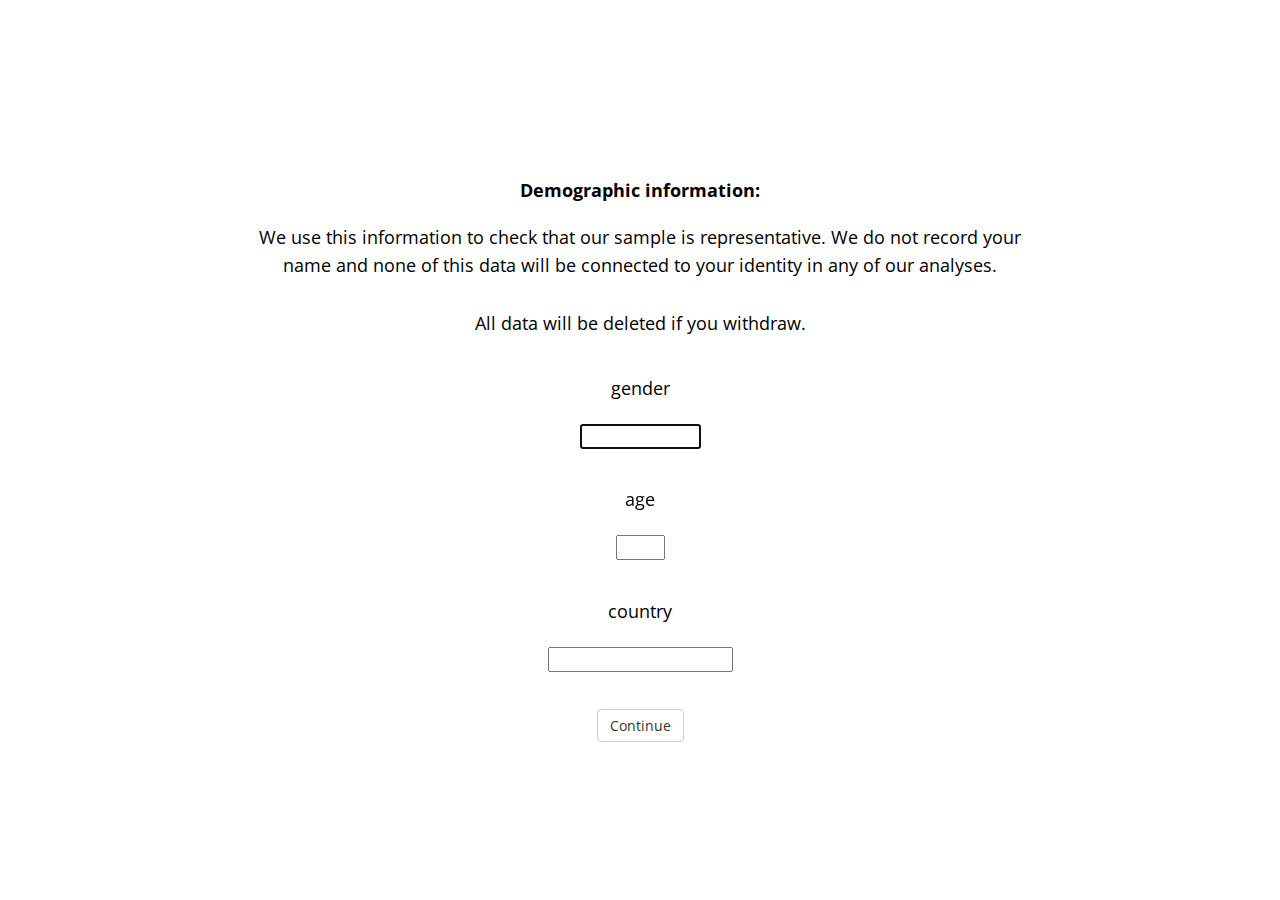
==== index.html @ 6b40ede9 "saving to gcloud datastore" ====
<!DOCTYPE html>
<html>
  <head>
    <!-- ORDER IS IMPORTANT. THESE MUST ALWAYS COME FIRST, IN THIS ORDER -->
    <script src="./js/p5/p5.js"></script>
    <script src="./js/circumplex.js"></script>
    <script src="./js/bkk.js"></script>

    <!-- Now the JsPsych specific stuff -->
    <script src="./js/jquery.min.js"></script>
    <script src="./js/jspsych/jspsych.js"></script>
    <script src="./js/jspsych/plugin-instructions.js"></script>    
    <script src="./js/jspsych/plugin-html-button-response.js"></script>
    <script src="./js/jspsych/plugin-survey-text.js"></script>
    <script src="./js/bkk-plugins/bkk-survey-text.js"></script>


    <link rel="stylesheet" href="./js/jspsych/jspsych.css"></link>
    <link rel="stylesheet" href="./js/bkk.css"></link>

    <!-- OTHER FILES YOU MIGHT WANT TO EDIT -->
    <script src="js/consent_etc.js"></script> <!-- defines the consent page and the demographic checks -->


  </head>
  <body></body>
  <script>
    // Stops the user pressing "back" which would wipe all data
      function preventNavBack(){
        history.pushState(null, null, document.URL);
        window.addEventListener('popstate', function () {
            history.pushState(null, null, document.URL);
            window.alert("the back button has been disabled for the duration of the experiment, as using the back button will break the experiment");
        });
      }
      preventNavBack();


      function randomString(){
        return (Math.random() + 1).toString(36).substring(7);
      }


    var timeline=[];


    var jsPsych = initJsPsych({
      // HANDLE THE DATA AT THE END OF THE TRIAL
      on_finish: function() {

          // capture info from Prolific
        var subject_id = jsPsych.data.getURLVariable('PROLIFIC_PID');
        var study_id = jsPsych.data.getURLVariable('STUDY_ID');
        var session_id = jsPsych.data.getURLVariable('SESSION_ID');

        if (typeof subject_id == 'undefined'){ 
          subject_id = "nonProlific_" +randomString()
          study_id = "nonProlific"
          session_id = "session_id"
        }


        var interaction_data = jsPsych.data.getInteractionData();
        var clicksAway = 0;
        var exitFullscreen = false;
        for(const id of interaction_data.trials){
          if(id["event"]=="blur"){
            clicksAway+=1;
          }
          if(id["event"]=="fullscreenexit"){
            exitFullscreen = true;
          }          
        }

        var demogdata = jsPsych.data.get()
              .filter({easyName: 'demographics'})
              .values()["0"]["response"];

        var age = demogdata["Q0"];
        var gender = demogdata["Q1"];
        var country = demogdata["Q1"];


        if (typeof age == 'undefined'){ age = "not given"}
        if (typeof gender == 'undefined'){ gender = "not given"}
        if (typeof country == 'undefined'){ country = "not given"}                  
        
        var training_data = jsPsych.data.get().filter({trialCategory: 'training'});
        //  CAPTURE ANY INFO WE NEED TO KNOW ABOUT TRAINING


        jsPsych.data.addProperties({
          subject_id: subject_id,
          study_id: study_id,
          session_id: session_id,
          interaction_clicksAway: clicksAway,
          interaction_exitFullscreen: exitFullscreen,
          age: age,
          gender: gender,
          country: country
        });

        var bkk_data = jsPsych.data.get().filter({trialCategory: 'bkk stimulus'});

        // bkk_data.localSave('csv', jsPsych.randomization.randomID(32) + '.csv')
        jsPsych.data.displayData();

        var postdata = bkk_data.json()

        $.post('submit',{"content": postdata})

        // Handle redirect back to prolific
        // setTimeout(callback,1000)
      }
    });




//  SET TESTING MODE - REMOVES INTRO AND TIMING LIMITATIONS ----------------------------------------------
    var testing = true;
    var excludeIntro = true;    

    // THESE VALUES ARE MODIFIED BY TURNING TESTING ON
    var trial_time_lower_limit = 10 * 1000  // how long you have to stay on each BKK page
    var force_circumplex_click = true;      // if true you have to click the circumplex before continuing

    if(testing){
      trial_time_lower_limit = 0;
      force_circumplex_click = false;

    }


//  INTRODUCTION, Consent, Demographics -------------------------------------------------------------------


    // THESE PAGES ARE DEFINED IN CONSENT_ETC.JS
    var infoBlock = {
      timeline: [startPage, consent_page],
    }

    //  COMMENT OUT THIS LINE FOR TESTING IF YOU WANT - IT WILL GET RID OF THE INTRO, CONSENT, and Demographics pages
    if(!excludeIntro){
      timeline.push(infoBlock)
    }

    timeline.push(demog_page)




//  TRAINING  -----------------------------------------------------------------------------


    trainingTimeline = []


    var training1 = { type: jsPsychBKKSurveyText, 
        preamble: '<h1>Training Section</h1><p>In the experiment you will be shown various shapes and asked to record your emotional response to the shape.</p>' +
                  '<p>To record your emotional response you will click on a graph like this. The top of the graph represents high energy feelings. The bottom of the graph represents low energy feelings. The left side represents negative feelings, and the right side represents positive feelings.</p>'+
                  '<p>You can click anywhere on the graph if that represents your feelings. If the image you are shown represents a very energetic feeling for you, you should click right at the top of the graph. If it feels neither high energy nor low energy you can click somewhere close to the middle.</p>' +
                  '<p>Blah blah blah, Feng can explain it better I think.</p>' +
                  '<p>Click anywhere on the graph and then click submit to continue.</p>' +
                  '<br>', 
        // For testing you can turn this off so you don't need to click the cirucmplex each time
        circClick_required: true, 
        //  For testing set this to zero so you don't need to wait
        min_duration: trial_time_lower_limit,
        circ_hide: false, // hides the circumplex if true
        draw_bkk: false, // HIDING BKK FOR THESE INTRODUCITON TRIALS
        gui_show:false, 
        questions: [],
        data: {trialCategory: "training"}
      } 
      trainingTimeline.push(training1)



    var training2 = { type: jsPsychBKKSurveyText, 
        data: {trialCategory: "training"},
        preamble: '<center><img src="./img/happy_excited.jpg"></img></center><p> This image is of someone happy and excited. These kinds of emotions belong in the top right corner of the graph. They are very high energy (top), and very positive (right). Click close to the top right corner of the graph, and then click submit.</p>', 
        // For testing you can turn this off so you don't need to click the cirucmplex each time
        circClick_required: true, 
        //  For testing set this to zero so you don't need to wait
        min_duration: trial_time_lower_limit,
        circ_hide: false,
        draw_bkk: false, // HIDING BKK FOR THESE INTRODUCITON TRIALS
        gui_show:false, 
        questions: [],
        data: {trialCategory: "training"}
      } 
      trainingTimeline.push(training2)




    var training3 = { type: jsPsychBKKSurveyText, 
        data: {trialCategory: "training"},
        preamble: '<center><img src="./img/sad.jpg"></img></center><p> This image is of someone very sad and down. These kinds of emotions belong in the bottom left corner of the graph. They are very low energy (top), and very negative (right). Click close to the bottom left corner of the graph, and then click submit.</p>', 
        // For testing you can turn this off so you don't need to click the cirucmplex each time
        circClick_required: true, 
        //  For testing set this to zero so you don't need to wait
        min_duration: trial_time_lower_limit,
        circ_hide: false,
        draw_bkk: false, // HIDING BKK FOR THESE INTRODUCITON TRIALS
        gui_show:false, 
        questions: [],
        data: {trialCategory: "training"}
      } 
      trainingTimeline.push(training3)










    var finishTraining = {
        type: jsPsychHtmlButtonResponse,
        data: {trialCategory: "training"},
        stimulus: '<p>Great, you have completed the training section of the study. You will now begin the experiment.</p>'+
                  '<p>You will be shown 24 different shapes. For each shape click on the graph to record the emotion you think it represents. There are no right answers BLAH BLAH BLAH</p>' +
                  '<p>You will not be able to click onto the next shape until [10 seconds?] have passed. Please take at least this amount of time to reflect on each shape before recording the emotion you think it represents, and continuing.</p>' +
                  '<br>', 
        choices: ["continue"]
    }
    trainingTimeline.push(finishTraining)


    var trainingBlock = {
      timeline: trainingTimeline,
    }


    if(!excludeIntro){
      timeline.push(trainingBlock)
    }

//  EXPERIMENT  -----------------------------------------------------------------------------




//  BKK STIMULI 

    //  SET THE EXPERIMENT VARIABLES HERE
    //  Experiment Parameters (all are 0-255)
    //  you can try out values for parameters using try_out_parameters.html
    let roundVals = [24, 250] // spikiness or roundness of the BKK [variable name: slider_smooth]
    let countVals = [79, 225] // number of spikes [variable name: slider_complexity]
    let noiseVals = [0, 150] // how regular is the BKK (higher = less regular) [variable name: slider_noise]
    let lengthVals = [120, 250] // length of the protrusions [variable name: slider_spike]
    let showEyesVals = [false] // false = hide eyes, true = show eyes
    let drawOutline = true; // true = draw black outline around the shape


    let BKK_stim_variables = []
    for(let rnd of roundVals) {
      for(let cnt of countVals){
        for (let ns of noiseVals){
          for (let ey of showEyesVals){
            for (let lng of lengthVals){
              console.log(ey)
              let thisTrial = { eyes: ey, 
                                complexity: cnt, 
                                noise: ns,
                                smooth: rnd,
                                length: lng
                              }
              BKK_stim_variables.push(thisTrial)
            }
          }
        }
      }
    }
    console.log(BKK_stim_variables)


    var bkk_instruction = 'Look at the image below. How does it make you feel? Mark your feeling on the graph below, then click continue.'

    var bkk_stimulus = { type: jsPsychBKKSurveyText, 
      data: {trialCategory: "bkk stimulus"},
      bkkColor:'#D9D9D9', 
      spike: jsPsych.timelineVariable('length'),
      complexity: jsPsych.timelineVariable('complexity'), 
      noise: jsPsych.timelineVariable('noise'), 
      smooth: jsPsych.timelineVariable('smooth'), 
      draw_eyes: jsPsych.timelineVariable('eyes'),
      draw_outline: drawOutline,
      preamble: bkk_instruction, 

      gui_show: false, 
      // For testing you can turn this off so you don't need to click the cirucmplex each time
      circClick_required: force_circumplex_click, 

      min_duration: (trial_time_lower_limit), 
      circ_hide: false,
      draw_bkk: true,
      questions: []
    } 

    var bkk_sequence = {
    timeline: [bkk_stimulus],
    randomize_order: true,
    timeline_variables: BKK_stim_variables
    }

    timeline.push(bkk_sequence);    

//  END  -----------------------------------------------------------------------------

    timeline.push(debrief_page)


    jsPsych.run(timeline);


</script>

</html>
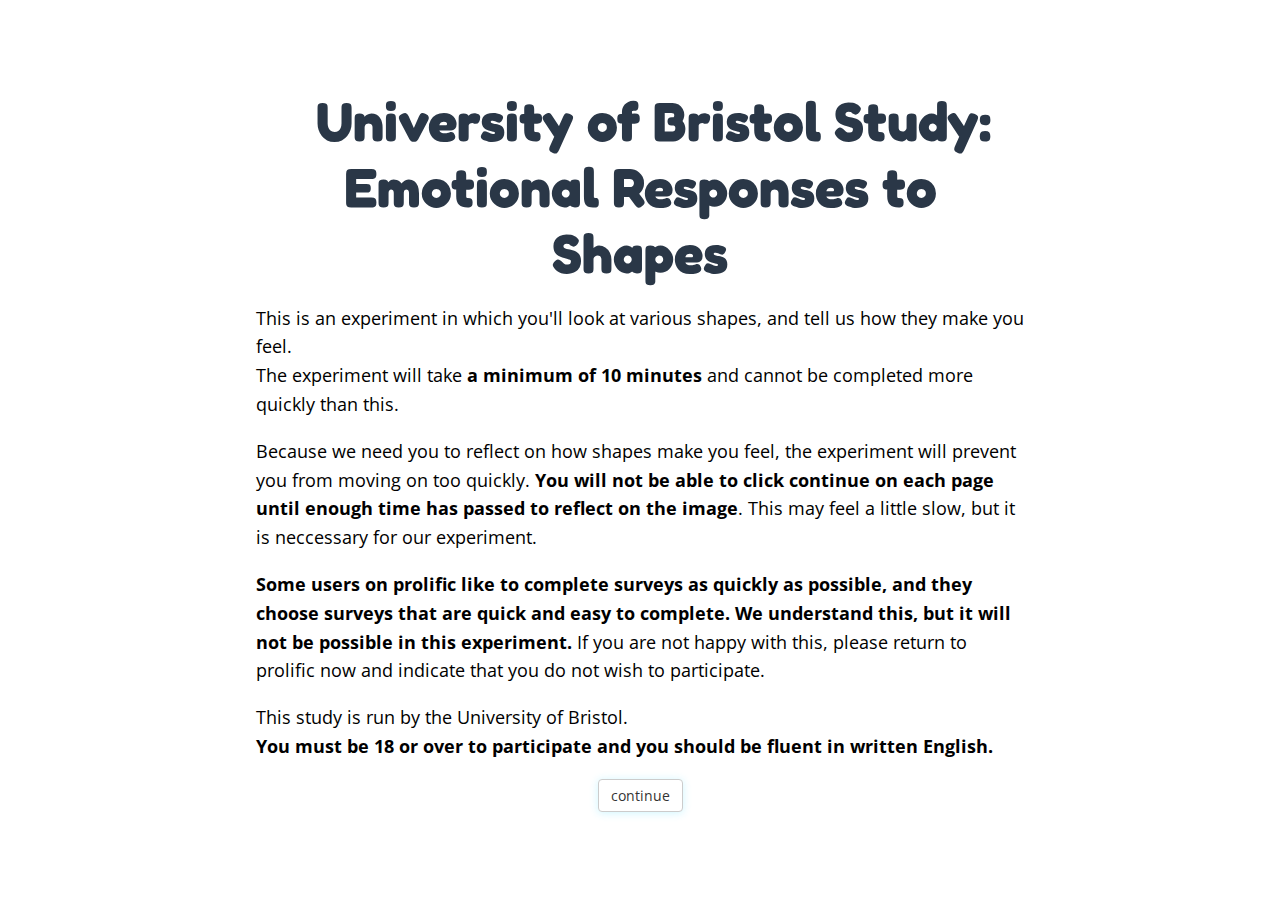
==== commit e7833340: "fixed minimal example" ====
--- a/index.html
+++ b/index.html
@@ -107,7 +107,7 @@
 
         var postdata = bkk_data.json()
 
-        $.post('submit',{"content": postdata})
+        // $.post('submit',{"content": postdata})
 
         // Handle redirect back to prolific
         // setTimeout(callback,1000)
@@ -119,7 +119,7 @@
 
 //  SET TESTING MODE - REMOVES INTRO AND TIMING LIMITATIONS ----------------------------------------------
     var testing = true;
-    var excludeIntro = true;    
+    var excludeIntro = false;    
 
     // THESE VALUES ARE MODIFIED BY TURNING TESTING ON
     var trial_time_lower_limit = 10 * 1000  // how long you have to stay on each BKK page
@@ -154,13 +154,40 @@
 
 
     trainingTimeline = []
+    var instructioncorrect= false
+
+
+    // /* define a page for the incorrect response */
+    // var showsplash = true;
+    // var splash_screen = {
+    //   type: 'html-button-response',
+    //   timing_post_trial: 0,
+    //   choices: ['Click here to read the instructions again'],
+    //   on_trial_start: function() {setTimeout(function() {setDisplay("jspsych-btn","")}, 500)},
+    //   is_html: true,
+    //   data: { easyName: 'fail', taskType: jsPsych.timelineVariable('taskType')},      
+    //   stimulus: "You didn't click in the right area. Re-read the instructions and try again."
+    // }
+
+    // /* ...but push it to a conditional node that only shows it if the response was wrong */
+    // var conditional_splash = {
+    //   timeline: [splash_screen],
+    //   conditional_function: function(data) {
+    //     return !instructioncorrect // skip if correct
+    //   }
+    // }
 
 
     var training1 = { type: jsPsychBKKSurveyText, 
-        preamble: '<h1>Training Section</h1><p>In the experiment you will be shown various shapes and asked to record your emotional response to the shape.</p>' +
-                  '<p>To record your emotional response you will click on a graph like this. The top of the graph represents high energy feelings. The bottom of the graph represents low energy feelings. The left side represents negative feelings, and the right side represents positive feelings.</p>'+
-                  '<p>You can click anywhere on the graph if that represents your feelings. If the image you are shown represents a very energetic feeling for you, you should click right at the top of the graph. If it feels neither high energy nor low energy you can click somewhere close to the middle.</p>' +
-                  '<p>Blah blah blah, Feng can explain it better I think.</p>' +
+        preamble: '<h1>Training Section</h1><p>In the experiment you will be shown various shapes and asked to record your emotional response to each shape. The next few pages will introduce how to record your response <b>you must read all of this page. The page is timed and you cannot move forward more quickly by not reading the page. </b> </p>' +
+
+
+                  '<p>To record your emotional response you will click on a graph like the one shown below. The top of the graph represents very high energy feelings. The bottom of the graph represents very low energy feelings. The centre represents neutral feelings. You can click anywhere from top to bottom to record more or less energetic feelings</p>'+
+
+                  '<p> Similarly, the left side of the graph represents very negative feelings, and the right side represents very positive feelings. Again, the centre represents neutral feelings, and you can click at any point which represents your feeling </p>'+
+
+                  '<p>For each shape you should look at the shape and take some time to reflect on how it feels to you. Then you should click on the place on the graph that represents how you feel.  </p>'  +
+
                   '<p>Click anywhere on the graph and then click submit to continue.</p>' +
                   '<br>', 
         // For testing you can turn this off so you don't need to click the cirucmplex each time
@@ -170,16 +197,48 @@
         circ_hide: false, // hides the circumplex if true
         draw_bkk: false, // HIDING BKK FOR THESE INTRODUCITON TRIALS
         gui_show:false, 
+        questions: [],      
+        data: {trialCategory: "training"},
+      on_trial_start: function() { setTimeout(function() {setDisplay("jspsych-btn","")}, 1000)},
+      on_finish: function(data) {
+        console.log(data.valence, data.arousal)
+
+          // var correct = jsPsych.timelineVariable('correct_answers', true)        
+          // instructioncorrect = false; 
+          // if( data.responses == correct) {
+          //   action = false;
+          //   instructioncorrect = true;
+          // }
+
+        }
+      } 
+      trainingTimeline.push(training1)
+      // tr_loop_1.push(training1)
+
+
+
+
+    var training2 = { type: jsPsychBKKSurveyText, 
+        data: {trialCategory: "training"},
+        preamble: '<center><img src="./img/happy_excited.jpg"></img></center><p> This image is of someone happy and excited. These kinds of feelings belong in the top right corner of the graph. They are very high energy (top), and very positive (right). Click close to the top right corner of the graph, and then click submit.</p>', 
+        // For testing you can turn this off so you don't need to click the cirucmplex each time
+        circClick_required: true, 
+        //  For testing set this to zero so you don't need to wait
+        min_duration: trial_time_lower_limit,
+        circ_hide: false,
+        draw_bkk: false, // HIDING BKK FOR THESE INTRODUCITON TRIALS
+        gui_show:false, 
         questions: [],
         data: {trialCategory: "training"}
       } 
-      trainingTimeline.push(training1)
-
-
-
-    var training2 = { type: jsPsychBKKSurveyText, 
-        data: {trialCategory: "training"},
-        preamble: '<center><img src="./img/happy_excited.jpg"></img></center><p> This image is of someone happy and excited. These kinds of emotions belong in the top right corner of the graph. They are very high energy (top), and very positive (right). Click close to the top right corner of the graph, and then click submit.</p>', 
+      trainingTimeline.push(training2)
+
+
+
+
+    var training3 = { type: jsPsychBKKSurveyText, 
+        data: {trialCategory: "training"},
+        preamble: '<center><img src="./img/sad.jpg"></img></center><p> This image is of someone very sad or depressed. These kinds of feelings belong in the bottom left corner of the graph. They are very low energy (bottom), and very negative (left). Click close to the bottom left corner of the graph, and then click submit.</p>', 
         // For testing you can turn this off so you don't need to click the cirucmplex each time
         circClick_required: true, 
         //  For testing set this to zero so you don't need to wait
@@ -190,14 +249,13 @@
         questions: [],
         data: {trialCategory: "training"}
       } 
-      trainingTimeline.push(training2)
-
-
-
-
-    var training3 = { type: jsPsychBKKSurveyText, 
-        data: {trialCategory: "training"},
-        preamble: '<center><img src="./img/sad.jpg"></img></center><p> This image is of someone very sad and down. These kinds of emotions belong in the bottom left corner of the graph. They are very low energy (top), and very negative (right). Click close to the bottom left corner of the graph, and then click submit.</p>', 
+      trainingTimeline.push(training3)
+
+
+
+    var training4 = { type: jsPsychBKKSurveyText, 
+        data: {trialCategory: "training"},
+        preamble: '<center><img src="./img/sad.jpg"></img></center><p> This image is of someone feeling relaxed and cozy. These kinds of feelings belong in the bottom right corner of the graph. They are very low energy (bottom), and very positive (right). Click close to the bottom right corner of the graph, and then click submit.</p>', 
         // For testing you can turn this off so you don't need to click the cirucmplex each time
         circClick_required: true, 
         //  For testing set this to zero so you don't need to wait
@@ -208,12 +266,40 @@
         questions: [],
         data: {trialCategory: "training"}
       } 
-      trainingTimeline.push(training3)
-
-
-
-
-
+      trainingTimeline.push(training4)
+
+
+    var training5 = { type: jsPsychBKKSurveyText, 
+        data: {trialCategory: "training"},
+        preamble: '<center><img src="./img/sad.jpg"></img></center><p> This image is of someone feeling angry and enraged. These kinds of feelings belong in the top left corner of the graph. They are very high energy (top), and very negative (right). Click close to the top left corner of the graph, and then click submit.</p>', 
+        // For testing you can turn this off so you don't need to click the cirucmplex each time
+        circClick_required: true, 
+        //  For testing set this to zero so you don't need to wait
+        min_duration: trial_time_lower_limit,
+        circ_hide: false,
+        draw_bkk: false, // HIDING BKK FOR THESE INTRODUCITON TRIALS
+        gui_show:false, 
+        questions: [],
+        data: {trialCategory: "training"}
+      } 
+      trainingTimeline.push(training5)
+
+
+
+    var training6 = { type: jsPsychBKKSurveyText, 
+        data: {trialCategory: "training"},
+        preamble: '<center><img src="./img/sad.jpg"></img></center><p> Many feelings are in-between these extremes. YOu can use the whole graph to record your feelings. If they are more neutral than the feelings you have seen so far, you can click closer to the middle. For example this picture shows medium energy, fairly positive feelings. These should be somewhere in the middle of left and right middle (fairly neutral). And somewhere in the top half of the graph, not too high. Click somewhere in that area, then click submit</p>', 
+        // For testing you can turn this off so you don't need to click the cirucmplex each time
+        circClick_required: true, 
+        //  For testing set this to zero so you don't need to wait
+        min_duration: trial_time_lower_limit,
+        circ_hide: false,
+        draw_bkk: false, // HIDING BKK FOR THESE INTRODUCITON TRIALS
+        gui_show:false, 
+        questions: [],
+        data: {trialCategory: "training"}
+      } 
+      trainingTimeline.push(training6)
 
 
 
@@ -222,10 +308,7 @@
     var finishTraining = {
         type: jsPsychHtmlButtonResponse,
         data: {trialCategory: "training"},
-        stimulus: '<p>Great, you have completed the training section of the study. You will now begin the experiment.</p>'+
-                  '<p>You will be shown 24 different shapes. For each shape click on the graph to record the emotion you think it represents. There are no right answers BLAH BLAH BLAH</p>' +
-                  '<p>You will not be able to click onto the next shape until [10 seconds?] have passed. Please take at least this amount of time to reflect on each shape before recording the emotion you think it represents, and continuing.</p>' +
-                  '<br>', 
+        stimulus: '<p>Thanks, The next four pages will show emotional photographs. Record your feelings about these photographs in the way you have been guided in the last few pages </p>' , 
         choices: ["continue"]
     }
     trainingTimeline.push(finishTraining)
@@ -234,6 +317,13 @@
     var trainingBlock = {
       timeline: trainingTimeline,
     }
+
+
+        // ' You have now completed the training section of the study. You will now begin the experiment.</p>'+
+        //           '<p>You will be shown 24 different shapes. For each shape click on the graph to record the emotion you think it represents. There are no "wrong" answers so long as you reflect and think about how the shape feels to you - just record how you feel</p>' +
+        //           '<p>For each page you will not be able to move on until [10 seconds?] have passed. For each time take the time to reflect on how the shape feels to you before recording your feeling.</p>' +
+        //           '<br>'
+
 
 
     if(!excludeIntro){
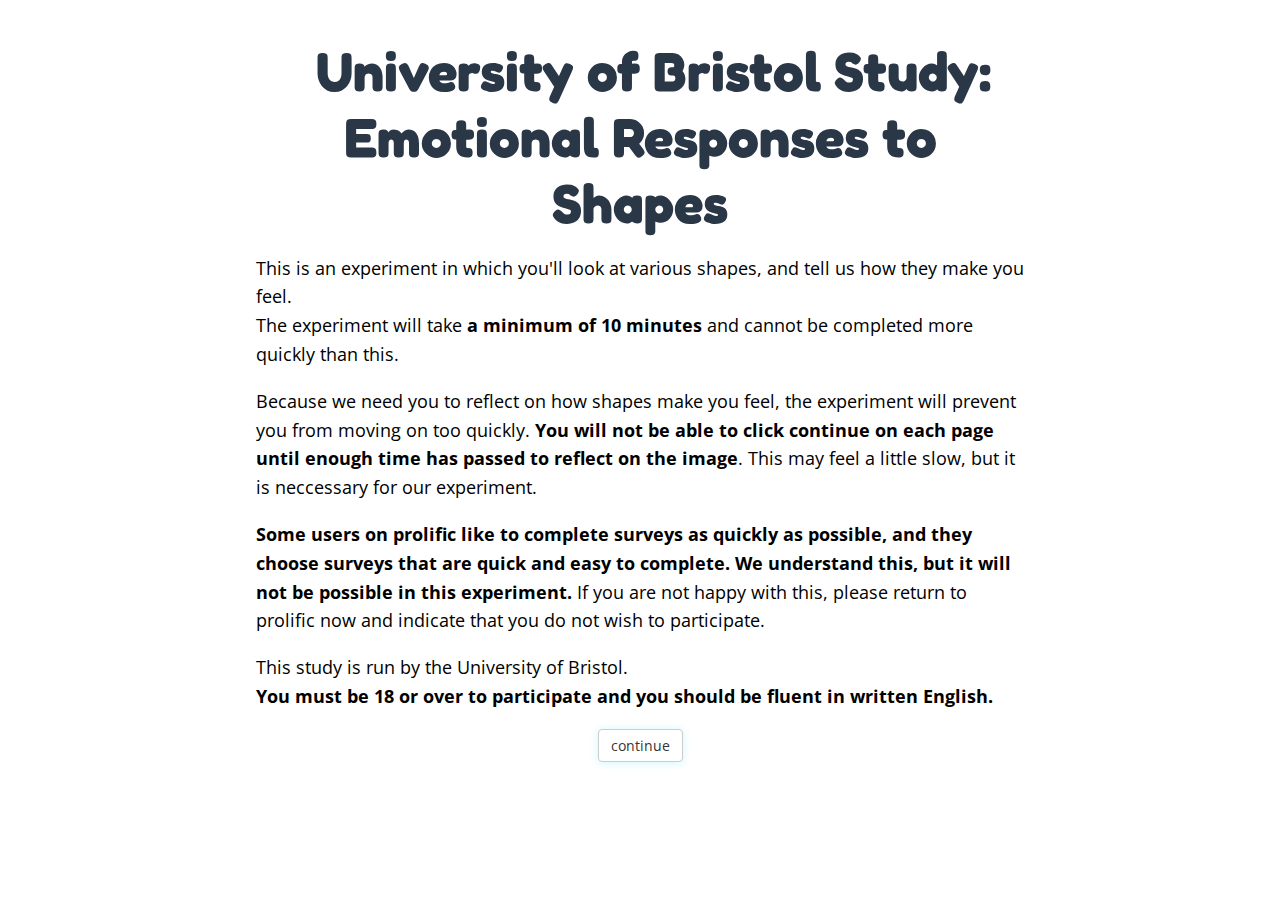
==== commit 110cefc3: "fixed images and saving oasis stuff" ====
--- a/index.html
+++ b/index.html
@@ -85,8 +85,7 @@
         if (typeof gender == 'undefined'){ gender = "not given"}
         if (typeof country == 'undefined'){ country = "not given"}                  
         
-        var training_data = jsPsych.data.get().filter({trialCategory: 'training'});
-        //  CAPTURE ANY INFO WE NEED TO KNOW ABOUT TRAINING
+        // var training_data = jsPsych.data.get().filter({trialCategory: 'oasis'});
 
 
         jsPsych.data.addProperties({
@@ -100,10 +99,12 @@
           country: country
         });
 
-        var bkk_data = jsPsych.data.get().filter({trialCategory: 'bkk stimulus'});
+        var bkk_data = jsPsych.data.get().filter([{trialCategory: 'bkk stimulus'},
+                                                          {trialCategory: 'oasis'}]);
 
         // bkk_data.localSave('csv', jsPsych.randomization.randomID(32) + '.csv')
-        jsPsych.data.displayData();
+        // jsPsych.data.displayData();
+        // bkk_data.displayData()
 
         var postdata = bkk_data.json()
 
@@ -145,8 +146,6 @@
       timeline.push(infoBlock)
     }
 
-    timeline.push(demog_page)
-
 
 
 
@@ -157,29 +156,28 @@
     var instructioncorrect= false
 
 
-    // /* define a page for the incorrect response */
-    // var showsplash = true;
-    // var splash_screen = {
-    //   type: 'html-button-response',
-    //   timing_post_trial: 0,
-    //   choices: ['Click here to read the instructions again'],
-    //   on_trial_start: function() {setTimeout(function() {setDisplay("jspsych-btn","")}, 500)},
-    //   is_html: true,
-    //   data: { easyName: 'fail', taskType: jsPsych.timelineVariable('taskType')},      
-    //   stimulus: "You didn't click in the right area. Re-read the instructions and try again."
-    // }
-
-    // /* ...but push it to a conditional node that only shows it if the response was wrong */
-    // var conditional_splash = {
-    //   timeline: [splash_screen],
-    //   conditional_function: function(data) {
-    //     return !instructioncorrect // skip if correct
-    //   }
-    // }
-
-
+    /* define a page for the incorrect response */
+    var error_screen = {
+      type: jsPsychHtmlButtonResponse,
+      timing_post_trial: 0,
+      choices: ['Click here to read the instructions again'],
+      on_trial_start: function() {setTimeout(function() {setDisplay("jspsych-btn","")}, 500)},
+      is_html: true,
+      data: { easyName: 'fail', taskType: jsPsych.timelineVariable('taskType')},      
+      stimulus: "You didn't click in the right area. Re-read the instructions and try again."
+    }
+
+    /* ...but push it to a conditional node that only shows it if the response was wrong */
+    var conditional_error = {
+      timeline: [error_screen],
+      conditional_function: function(data) {
+        return !instructioncorrect // skip if correct
+      }
+    }
+
+  
     var training1 = { type: jsPsychBKKSurveyText, 
-        preamble: '<h1>Training Section</h1><p>In the experiment you will be shown various shapes and asked to record your emotional response to each shape. The next few pages will introduce how to record your response <b>you must read all of this page. The page is timed and you cannot move forward more quickly by not reading the page. </b> </p>' +
+        preamble: '<h1>Training Section</h1><p>In the experiment you will be shown various shapes and asked to record your emotional response to each shape. The next few pages will introduce how to record your response <b>you must read all of this page. The page is timed and you cannot move forward more quickly by not reading. </b> </p>' +
 
 
                   '<p>To record your emotional response you will click on a graph like the one shown below. The top of the graph represents very high energy feelings. The bottom of the graph represents very low energy feelings. The centre represents neutral feelings. You can click anywhere from top to bottom to record more or less energetic feelings</p>'+
@@ -188,6 +186,7 @@
 
                   '<p>For each shape you should look at the shape and take some time to reflect on how it feels to you. Then you should click on the place on the graph that represents how you feel.  </p>'  +
 
+                  '<p><b>Over the next few pages we will give some examples of using the circumplex. For each page, follow the instructions on where to click.</b> </p>'  +                  
                   '<p>Click anywhere on the graph and then click submit to continue.</p>' +
                   '<br>', 
         // For testing you can turn this off so you don't need to click the cirucmplex each time
@@ -198,125 +197,262 @@
         draw_bkk: false, // HIDING BKK FOR THESE INTRODUCITON TRIALS
         gui_show:false, 
         questions: [],      
-        data: {trialCategory: "training"},
+        data: {trialCategory: "training"}
+      } 
+      trainingTimeline.push(training1)
+
+
+
+
+    var tr_2 = []
+    var training2 = { type: jsPsychBKKSurveyText, 
+        data: {trialCategory: "training"},
+        preamble: '<center><img src="./img/happy_excited.jpg"></img></center><p> This image is of someone happy and excited. These kinds of feelings belong in the top right corner of the graph. They are very high energy (top), and very positive (right). Click close to the top right corner of the graph, and then click submit.</p>', 
+        // For testing you can turn this off so you don't need to click the cirucmplex each time
+        circClick_required: true, 
+        //  For testing set this to zero so you don't need to wait
+        min_duration: trial_time_lower_limit,
+        circ_hide: false,
+        draw_bkk: false, // HIDING BKK FOR THESE INTRODUCITON TRIALS
+        gui_show:false, 
+        questions: [],
       on_trial_start: function() { setTimeout(function() {setDisplay("jspsych-btn","")}, 1000)},
       on_finish: function(data) {
         console.log(data.valence, data.arousal)
-
-          // var correct = jsPsych.timelineVariable('correct_answers', true)        
-          // instructioncorrect = false; 
-          // if( data.responses == correct) {
+          instructioncorrect = false; 
+          if( data.valence >  0.6 & data.arousal > 0.6) {
+            action = false;
+            instructioncorrect = true;
+          }
+        }
+      } 
+
+      tr_2.push(training2)
+      tr_2.push(conditional_error)
+    /* finally, add the entirety of this introductory section to a loop node ... */
+    var tr_loop_2 = {
+      timeline: tr_2,
+      loop_function: function(data) {return !instructioncorrect }
+    }
+    trainingTimeline.push(tr_loop_2) // ... and add that to the timeline
+
+
+
+
+    var tr_3 = []
+    var training3 = { type: jsPsychBKKSurveyText, 
+        data: {trialCategory: "training"},
+        preamble: '<center><img src="./img/sad.jpg"></img></center><p> Great. Now this image is of someone very sad or depressed. These kinds of feelings belong in the bottom left corner of the graph. They are very low energy (bottom), and very negative (left). Click close to the bottom left corner of the graph, and then click submit.</p>', 
+        // For testing you can turn this off so you don't need to click the cirucmplex each time
+        circClick_required: true, 
+        //  For testing set this to zero so you don't need to wait
+        min_duration: trial_time_lower_limit,
+        circ_hide: false,
+        draw_bkk: false, // HIDING BKK FOR THESE INTRODUCITON TRIALS
+        gui_show:false, 
+        questions: [],
+      on_trial_start: function() { setTimeout(function() {setDisplay("jspsych-btn","")}, 1000)},
+      on_finish: function(data) {
+        console.log(data.valence, data.arousal)
+          instructioncorrect = false; 
+          if( data.valence <  -0.6 & data.arousal < -0.6) {
+            action = false;
+            instructioncorrect = true;
+          }
+        }
+      } 
+      tr_3.push(training3)
+      tr_3.push(conditional_error)
+    /* finally, add the entirety of this introductory section to a loop node ... */
+    var tr_loop_3 = {
+      timeline: tr_3,
+      loop_function: function(data) {return !instructioncorrect }
+    }
+    trainingTimeline.push(tr_loop_3) // ... and add that to the timeline
+
+
+    var tr_4 = []
+    var training4 = { type: jsPsychBKKSurveyText, 
+        data: {trialCategory: "training"},
+        preamble: '<center><img src="./img/relaxed.jpg"></img></center><p> This image is of someone feeling relaxed and cozy. These kinds of feelings belong in the bottom right corner of the graph. They are very low energy (bottom), and very positive (right). Click close to the bottom right corner of the graph, and then click submit.</p>', 
+        // For testing you can turn this off so you don't need to click the cirucmplex each time
+        circClick_required: true, 
+        //  For testing set this to zero so you don't need to wait
+        min_duration: trial_time_lower_limit,
+        circ_hide: false,
+        draw_bkk: false, // HIDING BKK FOR THESE INTRODUCITON TRIALS
+        gui_show:false, 
+        questions: [],
+      on_trial_start: function() { setTimeout(function() {setDisplay("jspsych-btn","")}, 1000)},
+      on_finish: function(data) {
+        console.log(data.valence, data.arousal)
+          instructioncorrect = false; 
+          if( data.valence >  0.6 & data.arousal < -0.6) {
+            action = false;
+            instructioncorrect = true;
+          }
+        }
+      } 
+      tr_4.push(training4)
+      tr_4.push(conditional_error)
+    /* finally, add the entirety of this introductory section to a loop node ... */
+    var tr_loop_4 = {
+      timeline: tr_4,
+      loop_function: function(data) {return !instructioncorrect }
+    }
+    trainingTimeline.push(tr_loop_4) // ... and add that to the timeline
+
+    var tr_5 = []
+    var training5 = { type: jsPsychBKKSurveyText, 
+        data: {trialCategory: "training"},
+        preamble: '<center><img src="./img/angry.jpg"></img></center><p> This image is of someone feeling angry and aggressive. These kinds of feelings belong in the top left corner of the graph. They are very high energy (top), and very negative (right). Click close to the top left corner of the graph, and then click submit.</p>', 
+        // For testing you can turn this off so you don't need to click the cirucmplex each time
+        circClick_required: true, 
+        //  For testing set this to zero so you don't need to wait
+        min_duration: trial_time_lower_limit,
+        circ_hide: false,
+        draw_bkk: false, // HIDING BKK FOR THESE INTRODUCITON TRIALS
+        gui_show:false, 
+        questions: [],
+      on_trial_start: function() { setTimeout(function() {setDisplay("jspsych-btn","")}, 1000)},
+      on_finish: function(data) {
+        console.log(data.valence, data.arousal)
+          instructioncorrect = false; 
+          if( data.valence <  -0.6 & data.arousal > 0.6) {
+            action = false;
+            instructioncorrect = true;
+          }
+        }
+      } 
+      tr_5.push(training5)
+      tr_5.push(conditional_error)
+    /* finally, add the entirety of this introductory section to a loop node ... */
+    var tr_loop_5 = {
+      timeline: tr_5,
+      loop_function: function(data) {return !instructioncorrect }
+    }
+    trainingTimeline.push(tr_loop_5) // ... and add that to the timeline
+
+
+    var tr_6 = []
+    var training6 = { type: jsPsychBKKSurveyText, 
+        data: {trialCategory: "training"},
+        preamble: '<center><img src="./img/ambiguous.jpg"></img></center><p> Many feelings are in-between these extremes. You can use anywhere on the graph to record your feelings, closer to the middle or to the edges depending on how you feel. How does this image make you feel? Click on the graph to record your feeling, then click submit</p>', 
+        // For testing you can turn this off so you don't need to click the cirucmplex each time
+        circClick_required: true, 
+        //  For testing set this to zero so you don't need to wait
+        min_duration: trial_time_lower_limit,
+        circ_hide: false,
+        draw_bkk: false, // HIDING BKK FOR THESE INTRODUCITON TRIALS
+        gui_show:false, 
+        questions: [],
+      on_trial_start: function() { setTimeout(function() {setDisplay("jspsych-btn","")}, 1000)},
+      on_finish: function(data) {
+        console.log(data.valence, data.arousal)
+          instructioncorrect = true; 
+          // if( data.valence >  -0.5 & data.valence <  0.5 & data.arousal > 0.1 & data.arousal < 0.7) {         
           //   action = false;
           //   instructioncorrect = true;
           // }
-
         }
       } 
-      trainingTimeline.push(training1)
-      // tr_loop_1.push(training1)
-
-
-
-
-    var training2 = { type: jsPsychBKKSurveyText, 
-        data: {trialCategory: "training"},
-        preamble: '<center><img src="./img/happy_excited.jpg"></img></center><p> This image is of someone happy and excited. These kinds of feelings belong in the top right corner of the graph. They are very high energy (top), and very positive (right). Click close to the top right corner of the graph, and then click submit.</p>', 
-        // For testing you can turn this off so you don't need to click the cirucmplex each time
-        circClick_required: true, 
-        //  For testing set this to zero so you don't need to wait
-        min_duration: trial_time_lower_limit,
-        circ_hide: false,
-        draw_bkk: false, // HIDING BKK FOR THESE INTRODUCITON TRIALS
-        gui_show:false, 
-        questions: [],
-        data: {trialCategory: "training"}
-      } 
-      trainingTimeline.push(training2)
-
-
-
-
-    var training3 = { type: jsPsychBKKSurveyText, 
-        data: {trialCategory: "training"},
-        preamble: '<center><img src="./img/sad.jpg"></img></center><p> This image is of someone very sad or depressed. These kinds of feelings belong in the bottom left corner of the graph. They are very low energy (bottom), and very negative (left). Click close to the bottom left corner of the graph, and then click submit.</p>', 
-        // For testing you can turn this off so you don't need to click the cirucmplex each time
-        circClick_required: true, 
-        //  For testing set this to zero so you don't need to wait
-        min_duration: trial_time_lower_limit,
-        circ_hide: false,
-        draw_bkk: false, // HIDING BKK FOR THESE INTRODUCITON TRIALS
-        gui_show:false, 
-        questions: [],
-        data: {trialCategory: "training"}
-      } 
-      trainingTimeline.push(training3)
-
-
-
-    var training4 = { type: jsPsychBKKSurveyText, 
-        data: {trialCategory: "training"},
-        preamble: '<center><img src="./img/sad.jpg"></img></center><p> This image is of someone feeling relaxed and cozy. These kinds of feelings belong in the bottom right corner of the graph. They are very low energy (bottom), and very positive (right). Click close to the bottom right corner of the graph, and then click submit.</p>', 
-        // For testing you can turn this off so you don't need to click the cirucmplex each time
-        circClick_required: true, 
-        //  For testing set this to zero so you don't need to wait
-        min_duration: trial_time_lower_limit,
-        circ_hide: false,
-        draw_bkk: false, // HIDING BKK FOR THESE INTRODUCITON TRIALS
-        gui_show:false, 
-        questions: [],
-        data: {trialCategory: "training"}
-      } 
-      trainingTimeline.push(training4)
-
-
-    var training5 = { type: jsPsychBKKSurveyText, 
-        data: {trialCategory: "training"},
-        preamble: '<center><img src="./img/sad.jpg"></img></center><p> This image is of someone feeling angry and enraged. These kinds of feelings belong in the top left corner of the graph. They are very high energy (top), and very negative (right). Click close to the top left corner of the graph, and then click submit.</p>', 
-        // For testing you can turn this off so you don't need to click the cirucmplex each time
-        circClick_required: true, 
-        //  For testing set this to zero so you don't need to wait
-        min_duration: trial_time_lower_limit,
-        circ_hide: false,
-        draw_bkk: false, // HIDING BKK FOR THESE INTRODUCITON TRIALS
-        gui_show:false, 
-        questions: [],
-        data: {trialCategory: "training"}
-      } 
-      trainingTimeline.push(training5)
-
-
-
-    var training6 = { type: jsPsychBKKSurveyText, 
-        data: {trialCategory: "training"},
-        preamble: '<center><img src="./img/sad.jpg"></img></center><p> Many feelings are in-between these extremes. YOu can use the whole graph to record your feelings. If they are more neutral than the feelings you have seen so far, you can click closer to the middle. For example this picture shows medium energy, fairly positive feelings. These should be somewhere in the middle of left and right middle (fairly neutral). And somewhere in the top half of the graph, not too high. Click somewhere in that area, then click submit</p>', 
-        // For testing you can turn this off so you don't need to click the cirucmplex each time
-        circClick_required: true, 
-        //  For testing set this to zero so you don't need to wait
-        min_duration: trial_time_lower_limit,
-        circ_hide: false,
-        draw_bkk: false, // HIDING BKK FOR THESE INTRODUCITON TRIALS
-        gui_show:false, 
-        questions: [],
-        data: {trialCategory: "training"}
-      } 
-      trainingTimeline.push(training6)
-
-
+      tr_6.push(training6)
+      tr_6.push(conditional_error)
+    /* finally, add the entirety of this introductory section to a loop node ... */
+    var tr_loop_6 = {
+      timeline: tr_6,
+      loop_function: function(data) {return !instructioncorrect }
+    }
+    trainingTimeline.push(tr_loop_6) // ... and add that to the timeline
 
 
 
     var finishTraining = {
         type: jsPsychHtmlButtonResponse,
         data: {trialCategory: "training"},
-        stimulus: '<p>Thanks, The next four pages will show emotional photographs. Record your feelings about these photographs in the way you have been guided in the last few pages </p>' , 
+        stimulus: '<p>Thanks, The next four pages will show emotional photographs. Now record your own feelings about these photographs in the way you have been guided in the last few pages </p>' , 
         choices: ["continue"]
     }
     trainingTimeline.push(finishTraining)
+
+
+
+//  OASIS --------------------------------------------------------------------------------------------------
+
+ var oasis1 = { type: jsPsychBKKSurveyText, 
+        data: {trialCategory: "oasis"},
+        preamble: '<center><img src="./img/fire9.jpg"></img></center><p> <p>Reflect on how this picture makes you feel, then record your feeling on the graph</p>', 
+        // For testing you can turn this off so you don't need to click the cirucmplex each time
+        circClick_required: true, 
+        //  For testing set this to zero so you don't need to wait
+        min_duration: trial_time_lower_limit,
+        circ_hide: false,
+        draw_bkk: false, // HIDING BKK FOR THESE INTRODUCITON TRIALS
+        gui_show:false, 
+        questions: []
+      }
+    trainingTimeline.push(oasis1)
+
+ var oasis2 = { type: jsPsychBKKSurveyText, 
+        data: {trialCategory: "oasis"},
+        preamble: '<center><img src="./img/fireworks2.jpg"></img></center><p> <p>Reflect on how this picture makes you feel, then record your feeling on the graph</p>', 
+        // For testing you can turn this off so you don't need to click the cirucmplex each time
+        circClick_required: true, 
+        //  For testing set this to zero so you don't need to wait
+        min_duration: trial_time_lower_limit,
+        circ_hide: false,
+        draw_bkk: false, // HIDING BKK FOR THESE INTRODUCITON TRIALS
+        gui_show:false, 
+        questions: []
+      }
+    trainingTimeline.push(oasis2)
+
+ var oasis3 = { type: jsPsychBKKSurveyText, 
+        data: {trialCategory: "oasis"},
+        preamble: '<center><img src="./img/garbagedump1.jpg"></img></center><p> <p>Reflect on how this picture makes you feel, then record your feeling on the graph</p>', 
+        // For testing you can turn this off so you don't need to click the cirucmplex each time
+        circClick_required: true, 
+        //  For testing set this to zero so you don't need to wait
+        min_duration: trial_time_lower_limit,
+        circ_hide: false,
+        draw_bkk: false, // HIDING BKK FOR THESE INTRODUCITON TRIALS
+        gui_show:false, 
+        questions: []
+      }
+    trainingTimeline.push(oasis3)
+
+
+ var oasis4 = { type: jsPsychBKKSurveyText, 
+        data: {trialCategory: "oasis"},
+        preamble: '<center><img src="./img/lake16.jpg"></img></center><p> <p>Reflect on how this picture makes you feel, then record your feeling on the graph</p>', 
+        // For testing you can turn this off so you don't need to click the cirucmplex each time
+        circClick_required: true, 
+        //  For testing set this to zero so you don't need to wait
+        min_duration: trial_time_lower_limit,
+        circ_hide: false,
+        draw_bkk: false, // HIDING BKK FOR THESE INTRODUCITON TRIALS
+        gui_show:false, 
+        questions: []
+      }
+    trainingTimeline.push(oasis4)
+
+
+    var finishOasis = {
+        type: jsPsychHtmlButtonResponse,
+        data: {trialCategory: "training"},
+        stimulus: '<p>Thanks. You have now completed the preparation section of the study.  You will now begin the experiment</p>' +
+                  '<p>You will be shown 24 different shapes. For each shape click on the graph to record the emotion you think it represents. There are no "wrong" answers so long as you reflect and think about how the shape feels to you - just record how you feel</p>' +
+                  '<p>For each page you will not be able to move on until [10 seconds?] have passed. For each time take the time to reflect on how the shape feels to you before recording your feeling.</p>' +
+                  '<br>', 
+        choices: ["continue"]
+    }
+    trainingTimeline.push(finishOasis)
 
 
     var trainingBlock = {
       timeline: trainingTimeline,
     }
+
 
 
         // ' You have now completed the training section of the study. You will now begin the experiment.</p>'+
@@ -402,7 +538,7 @@
     timeline.push(bkk_sequence);    
 
 //  END  -----------------------------------------------------------------------------
-
+    timeline.push(demog_page)
     timeline.push(debrief_page)
 
 
--- a/js/jspsych/jspsych.css
+++ b/js/jspsych/jspsych.css
@@ -362,7 +362,7 @@
 .jspsych-btn {
   display: inline-block;
   padding: 6px 12px;
-  margin: 0px;
+  margin: 0px 0px 100px 0px;
   font-size: 14px;
   font-weight: 400;
   font-family: "Open Sans", "Arial", sans-serif;
